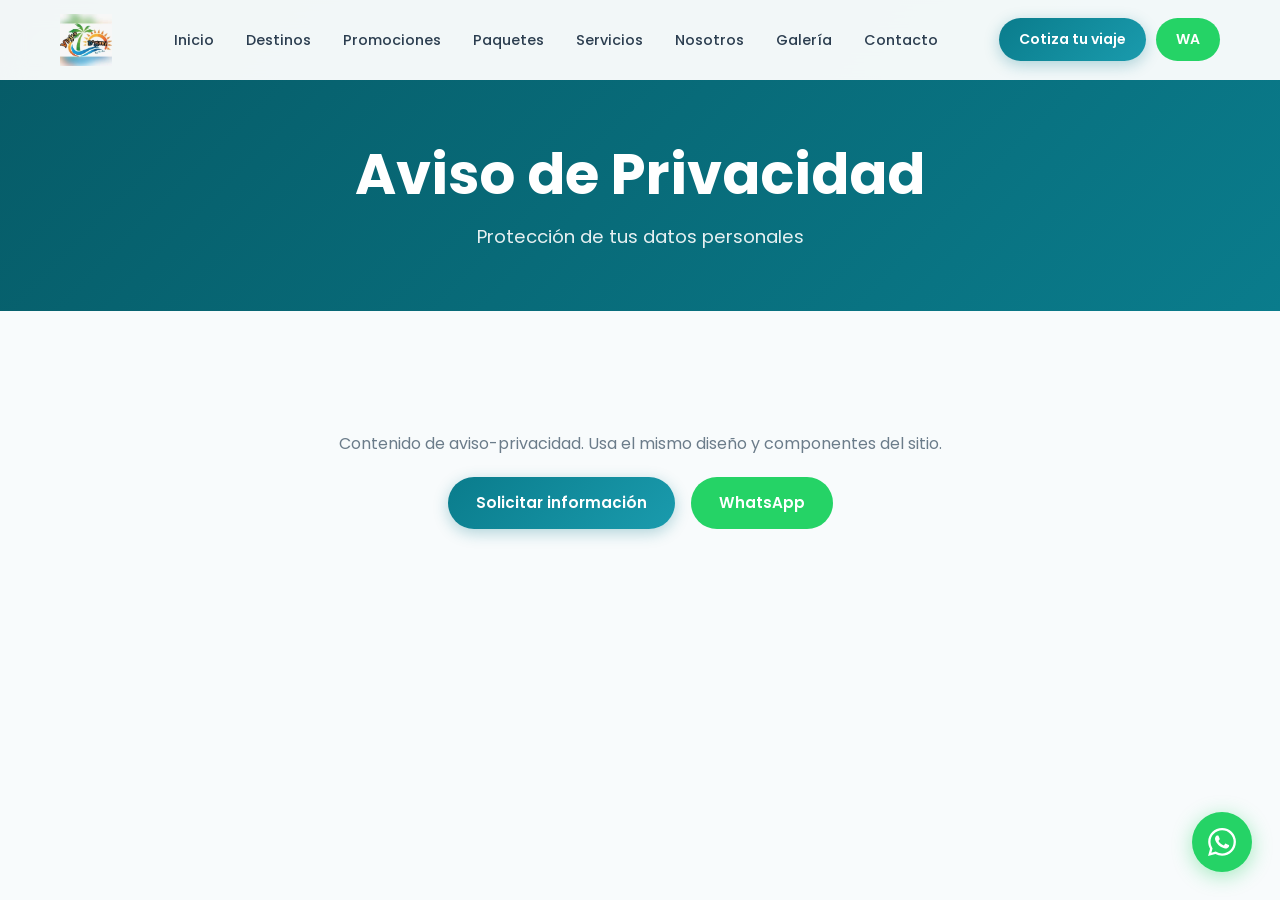
==== aviso-privacidad.html @ 99e4356b "Add files via upload" ====
<!DOCTYPE html>
<html lang="es">
<head>
  <meta charset="UTF-8">
  <meta name="viewport" content="width=device-width, initial-scale=1.0">
  <title>Aviso de Privacidad | Viajes D'Gavi by Morhú</title>
  <link rel="icon" type="image/jpeg" href="assets/img/logo.jpg">
  <meta name="description" content="Aviso de Privacidad - Viajes D'Gavi by Morhú. El placer de viajar sin preocupaciones.">
  <link href="https://fonts.googleapis.com/css2?family=Poppins:wght@300;400;500;600;700;800&family=Playfair+Display:wght@600;700&display=swap" rel="stylesheet">
  <link rel="stylesheet" href="assets/css/style.css">
</head>
<body>
  <header class="header" id="header">
    <div class="container header-container">
      <a href="index.html" class="logo" aria-label="Viajes D'Gavi by Morhú"><img src="assets/img/logo.jpg" alt="Viajes D'Gavi by Morhú" width="180" height="52"></a>
      <nav class="nav" id="nav">
        <ul class="nav-list">
          <li><a href="index.html" class="nav-link">Inicio</a></li>
          <li><a href="destinos.html" class="nav-link">Destinos</a></li>
          <li><a href="promociones.html" class="nav-link">Promociones</a></li>
          <li><a href="paquetes.html" class="nav-link">Paquetes</a></li>
          <li><a href="servicios.html" class="nav-link">Servicios</a></li>
          <li><a href="nosotros.html" class="nav-link">Nosotros</a></li>
          <li><a href="galeria.html" class="nav-link">Galería</a></li>
          <li><a href="contacto.html" class="nav-link">Contacto</a></li>
        </ul>
      </nav>
      <div class="header-actions">
        <a href="contacto.html" class="btn btn-primary btn-sm header-cta">Cotiza tu viaje</a>
        <a href="https://wa.me/528130515995?text=Hola%2C%20me%20interesa%20recibir%20informaci%C3%B3n%20sobre%20los%20viajes%20y%20promociones%20de%20Viajes%20D%27Gavi%20by%20Morh%C3%BA." class="btn btn-whatsapp btn-sm" target="_blank" rel="noopener">WA</a>
        <button class="menu-toggle" id="menuToggle" aria-label="Menú"><span></span><span></span><span></span></button>
      </div>
    </div>
  </header>

  <main>
    <section class="page-header">
      <div class="container">
        <h1>Aviso de Privacidad</h1>
        <p>Protección de tus datos personales</p>
      </div>
    </section>

    <section class="section">
      <div class="container">
        <div style="text-align:center;padding:40px 0">
          <p style="color:var(--gray);margin-bottom:20px">Contenido de aviso-privacidad. Usa el mismo diseño y componentes del sitio.</p>
          <a href="contacto.html" class="btn btn-primary">Solicitar información</a>
          <a href="https://wa.me/528130515995" class="btn btn-whatsapp" target="_blank" style="margin-left:12px">WhatsApp</a>
        </div>
      </div>
    </section>
  </main>
  <a href="https://wa.me/528130515995?text=Hola%2C%20me%20interesa%20recibir%20informaci%C3%B3n%20sobre%20los%20viajes%20y%20promociones%20de%20Viajes%20D%27Gavi%20by%20Morh%C3%BA." class="whatsapp-float" target="_blank" rel="noopener" aria-label="WhatsApp"><svg width="28" height="28" viewBox="0 0 24 24" fill="currentColor"><path d="M17.472 14.382c-.297-.149-1.758-.867-2.03-.967-.273-.099-.471-.148-.67.15-.197.297-.767.966-.94 1.164-.173.199-.347.223-.644.075-.297-.15-1.255-.463-2.39-1.475-.883-.788-1.48-1.761-1.653-2.059-.173-.297-.018-.458.13-.606.134-.133.298-.347.446-.52.149-.174.198-.298.298-.497.099-.198.05-.371-.025-.52-.075-.149-.669-1.612-.916-2.207-.242-.579-.487-.5-.669-.51-.173-.008-.371-.01-.57-.01-.198 0-.52.074-.792.372-.272.297-1.04 1.016-1.04 2.479 0 1.462 1.065 2.875 1.213 3.074.149.198 2.096 3.2 5.077 4.487.709.306 1.262.489 1.694.625.712.227 1.36.195 1.871.118.571-.085 1.758-.719 2.006-1.413.248-.694.248-1.289.173-1.413-.074-.124-.272-.198-.57-.347m-5.421 7.403h-.004a9.87 9.87 0 01-5.031-1.378l-.361-.214-3.741.982.998-3.648-.235-.374a9.86 9.86 0 01-1.51-5.26c.001-5.45 4.436-9.884 9.888-9.884 2.64 0 5.122 1.03 6.988 2.898a9.825 9.825 0 012.893 6.994c-.003 5.45-4.435 9.884-9.85 9.884m8.413-18.297A11.815 11.815 0 0012.05 0C5.495 0 .16 5.335.157 11.892c0 2.096.547 4.142 1.588 5.945L.057 24l6.305-1.654a11.882 11.882 0 005.683 1.448h.005c6.554 0 11.89-5.335 11.893-11.893a11.821 11.821 0 00-3.48-8.413z"/></svg></a>
  <script src="assets/js/config.js"></script>
  <script src="assets/js/api.js"></script>
  <script src="assets/js/main.js"></script>
</body></html>
---- assets/css/style.css ----
/* ==========================================================================
   Viajes D'Gavi by Morhú - Main Stylesheet
   Modern, elegant travel agency design
   ========================================================================== */

/* CSS Variables - Inspired by travel, ocean, sunset */
:root {
    --primary: #0A7C8C;          /* Deep teal/ocean */
    --primary-dark: #065A66;
    --primary-light: #1A9BAD;
    --secondary: #F4A261;        /* Warm sunset orange */
    --secondary-dark: #E76F51;
    --accent: #2A9D8F;           /* Tropical green */
    --dark: #1A2332;
    --dark-soft: #2C3E50;
    --gray: #6B7C8A;
    --gray-light: #E8EEF2;
    --light: #F8FBFC;
    --white: #FFFFFF;
    --success: #2ECC71;
    --warning: #F39C12;
    --danger: #E74C3C;
    
    --font-primary: 'Poppins', -apple-system, BlinkMacSystemFont, sans-serif;
    --font-display: 'Playfair Display', Georgia, serif;
    
    --shadow-sm: 0 2px 8px rgba(0,0,0,0.06);
    --shadow: 0 4px 20px rgba(0,0,0,0.08);
    --shadow-lg: 0 10px 40px rgba(0,0,0,0.12);
    --shadow-xl: 0 20px 60px rgba(0,0,0,0.15);
    
    --radius: 12px;
    --radius-sm: 8px;
    --radius-lg: 20px;
    --radius-full: 9999px;
    
    --transition: all 0.3s cubic-bezier(0.4, 0, 0.2, 1);
    --header-height: 80px;
}

/* Reset & Base */
*, *::before, *::after {
    box-sizing: border-box;
    margin: 0;
    padding: 0;
}

html {
    scroll-behavior: smooth;
    font-size: 16px;
}

body {
    font-family: var(--font-primary);
    color: var(--dark);
    background: var(--light);
    line-height: 1.6;
    overflow-x: hidden;
    -webkit-font-smoothing: antialiased;
}

img {
    max-width: 100%;
    height: auto;
    display: block;
}

a {
    text-decoration: none;
    color: inherit;
    transition: var(--transition);
}

ul, ol {
    list-style: none;
}

button, input, select, textarea {
    font-family: inherit;
    font-size: inherit;
}

/* Container */
.container {
    width: 100%;
    max-width: 1200px;
    margin: 0 auto;
    padding: 0 20px;
}

.container-wide {
    max-width: 1400px;
}

/* Typography */
h1, h2, h3, h4, h5, h6 {
    font-weight: 700;
    line-height: 1.25;
    color: var(--dark);
}

h1 { font-size: clamp(2rem, 5vw, 3.5rem); }
h2 { font-size: clamp(1.75rem, 4vw, 2.75rem); }
h3 { font-size: clamp(1.25rem, 3vw, 1.75rem); }

.section-title {
    text-align: center;
    margin-bottom: 1rem;
}

.section-title span {
    color: var(--primary);
}

.section-subtitle {
    text-align: center;
    color: var(--gray);
    max-width: 600px;
    margin: 0 auto 3rem;
    font-size: 1.1rem;
}

/* Buttons */
.btn {
    display: inline-flex;
    align-items: center;
    justify-content: center;
    gap: 8px;
    padding: 14px 28px;
    font-weight: 600;
    font-size: 0.95rem;
    border-radius: var(--radius-full);
    border: none;
    cursor: pointer;
    transition: var(--transition);
    white-space: nowrap;
}

.btn-primary {
    background: linear-gradient(135deg, var(--primary), var(--primary-light));
    color: var(--white);
    box-shadow: 0 4px 15px rgba(10, 124, 140, 0.3);
}

.btn-primary:hover {
    transform: translateY(-2px);
    box-shadow: 0 8px 25px rgba(10, 124, 140, 0.4);
}

.btn-secondary {
    background: linear-gradient(135deg, var(--secondary), var(--secondary-dark));
    color: var(--white);
    box-shadow: 0 4px 15px rgba(244, 162, 97, 0.3);
}

.btn-secondary:hover {
    transform: translateY(-2px);
    box-shadow: 0 8px 25px rgba(244, 162, 97, 0.4);
}

.btn-outline {
    background: transparent;
    border: 2px solid var(--white);
    color: var(--white);
}

.btn-outline:hover {
    background: var(--white);
    color: var(--primary);
}

.btn-whatsapp {
    background: #25D366;
    color: var(--white);
}

.btn-whatsapp:hover {
    background: #1da851;
    transform: translateY(-2px);
}

.btn-sm {
    padding: 10px 20px;
    font-size: 0.875rem;
}

.btn-lg {
    padding: 16px 36px;
    font-size: 1.05rem;
}

/* Header */
.header {
    position: fixed;
    top: 0;
    left: 0;
    right: 0;
    height: var(--header-height);
    background: rgba(255, 255, 255, 0.95);
    backdrop-filter: blur(12px);
    -webkit-backdrop-filter: blur(12px);
    z-index: 1000;
    transition: var(--transition);
    border-bottom: 1px solid transparent;
}

.header.scrolled {
    box-shadow: var(--shadow);
    border-bottom-color: var(--gray-light);
}

.header-container {
    display: flex;
    align-items: center;
    justify-content: space-between;
    height: 100%;
}

.logo {
    display: flex;
    flex-direction: column;
    line-height: 1.1;
}

.logo-text {
    font-family: var(--font-display);
    font-size: 1.5rem;
    font-weight: 700;
    color: var(--dark);
}

.logo-accent {
    color: var(--primary);
}

.logo-sub {
    font-size: 0.7rem;
    font-weight: 500;
    color: var(--gray);
    letter-spacing: 1px;
    text-transform: uppercase;
}

.nav-list {
    display: flex;
    gap: 4px;
}

.nav-link {
    padding: 8px 14px;
    font-size: 0.9rem;
    font-weight: 500;
    color: var(--dark-soft);
    border-radius: var(--radius-sm);
    position: relative;
}

.nav-link:hover,
.nav-link.active {
    color: var(--primary);
}

.nav-link.active::after {
    content: '';
    position: absolute;
    bottom: 2px;
    left: 14px;
    right: 14px;
    height: 2px;
    background: var(--primary);
    border-radius: 2px;
}

.header-actions {
    display: flex;
    align-items: center;
    gap: 10px;
}

.menu-toggle {
    display: none;
    flex-direction: column;
    gap: 5px;
    background: none;
    border: none;
    cursor: pointer;
    padding: 8px;
}

.menu-toggle span {
    display: block;
    width: 24px;
    height: 2.5px;
    background: var(--dark);
    border-radius: 2px;
    transition: var(--transition);
}

/* Hero Slider */
.hero {
    position: relative;
    height: 100vh;
    min-height: 600px;
    margin-top: 0;
    overflow: hidden;
}

.hero-slider {
    position: relative;
    width: 100%;
    height: 100%;
}

.hero-slide {
    position: absolute;
    inset: 0;
    opacity: 0;
    transition: opacity 1s ease, transform 8s ease;
    transform: scale(1.05);
}

.hero-slide.active {
    opacity: 1;
    transform: scale(1);
    z-index: 1;
}

.hero-slide img {
    width: 100%;
    height: 100%;
    object-fit: cover;
}

.hero-overlay {
    position: absolute;
    inset: 0;
    background: linear-gradient(135deg, rgba(10, 50, 70, 0.7) 0%, rgba(10, 80, 100, 0.4) 50%, rgba(0,0,0,0.3) 100%);
    z-index: 2;
}

.hero-content {
    position: absolute;
    inset: 0;
    z-index: 3;
    display: flex;
    align-items: center;
    justify-content: center;
    text-align: center;
    color: var(--white);
    padding: 0 20px;
}

.hero-content .container {
    max-width: 800px;
}

.hero-badge {
    display: inline-block;
    background: rgba(255,255,255,0.15);
    backdrop-filter: blur(8px);
    padding: 8px 20px;
    border-radius: var(--radius-full);
    font-size: 0.85rem;
    font-weight: 600;
    letter-spacing: 1px;
    text-transform: uppercase;
    margin-bottom: 1.5rem;
    border: 1px solid rgba(255,255,255,0.2);
}

.hero-title {
    font-family: var(--font-display);
    font-size: clamp(2.5rem, 6vw, 4.5rem);
    font-weight: 700;
    margin-bottom: 1rem;
    text-shadow: 0 2px 20px rgba(0,0,0,0.3);
    color: var(--white);
}

.hero-text {
    font-size: clamp(1.1rem, 2.5vw, 1.4rem);
    margin-bottom: 2rem;
    opacity: 0.95;
    font-weight: 300;
}

.hero-buttons {
    display: flex;
    gap: 16px;
    justify-content: center;
    flex-wrap: wrap;
}

.hero-nav {
    position: absolute;
    bottom: 40px;
    left: 50%;
    transform: translateX(-50%);
    z-index: 4;
    display: flex;
    gap: 10px;
}

.hero-dot {
    width: 12px;
    height: 12px;
    border-radius: 50%;
    background: rgba(255,255,255,0.4);
    border: none;
    cursor: pointer;
    transition: var(--transition);
}

.hero-dot.active {
    background: var(--white);
    transform: scale(1.2);
}

.hero-arrows {
    position: absolute;
    top: 50%;
    transform: translateY(-50%);
    z-index: 4;
    width: 100%;
    display: flex;
    justify-content: space-between;
    padding: 0 20px;
    pointer-events: none;
}

.hero-arrow {
    width: 50px;
    height: 50px;
    border-radius: 50%;
    background: rgba(255,255,255,0.15);
    backdrop-filter: blur(8px);
    border: 1px solid rgba(255,255,255,0.2);
    color: var(--white);
    display: flex;
    align-items: center;
    justify-content: center;
    cursor: pointer;
    pointer-events: all;
    transition: var(--transition);
}

.hero-arrow:hover {
    background: rgba(255,255,255,0.3);
}

/* Sections */
.section {
    padding: 80px 0;
}

.section-alt {
    background: var(--white);
}

/* Destination Cards */
.destinations-grid {
    display: grid;
    grid-template-columns: repeat(auto-fill, minmax(280px, 1fr));
    gap: 24px;
}

.dest-card {
    position: relative;
    border-radius: var(--radius-lg);
    overflow: hidden;
    aspect-ratio: 3/4;
    cursor: pointer;
    group: true;
}

.dest-card img {
    width: 100%;
    height: 100%;
    object-fit: cover;
    transition: transform 0.6s ease;
}

.dest-card:hover img {
    transform: scale(1.08);
}

.dest-card-overlay {
    position: absolute;
    inset: 0;
    background: linear-gradient(to top, rgba(0,0,0,0.8) 0%, rgba(0,0,0,0.2) 50%, transparent 100%);
    display: flex;
    flex-direction: column;
    justify-content: flex-end;
    padding: 24px;
    color: var(--white);
}

.dest-card-category {
    font-size: 0.75rem;
    font-weight: 600;
    text-transform: uppercase;
    letter-spacing: 1px;
    opacity: 0.8;
    margin-bottom: 4px;
}

.dest-card-title {
    font-size: 1.4rem;
    font-weight: 700;
    margin-bottom: 6px;
    color: var(--white);
}

.dest-card-desc {
    font-size: 0.9rem;
    opacity: 0.85;
    margin-bottom: 12px;
}

.dest-card-price {
    font-size: 1.1rem;
    font-weight: 700;
    color: var(--secondary);
}

.dest-card-price span {
    font-size: 0.8rem;
    font-weight: 400;
    opacity: 0.8;
    color: var(--white);
}

/* Promotion Cards */
.promo-grid {
    display: grid;
    grid-template-columns: repeat(auto-fill, minmax(300px, 1fr));
    gap: 28px;
}

.promo-card {
    background: var(--white);
    border-radius: var(--radius-lg);
    overflow: hidden;
    box-shadow: var(--shadow);
    transition: var(--transition);
}

.promo-card:hover {
    transform: translateY(-8px);
    box-shadow: var(--shadow-xl);
}

.promo-card-img {
    position: relative;
    aspect-ratio: 16/10;
    overflow: hidden;
}

.promo-card-img img {
    width: 100%;
    height: 100%;
    object-fit: cover;
    transition: transform 0.5s ease;
}

.promo-card:hover .promo-card-img img {
    transform: scale(1.05);
}

.promo-badge {
    position: absolute;
    top: 16px;
    left: 16px;
    background: var(--secondary-dark);
    color: var(--white);
    padding: 6px 14px;
    border-radius: var(--radius-full);
    font-size: 0.8rem;
    font-weight: 700;
}

.promo-card-body {
    padding: 24px;
}

.promo-card-title {
    font-size: 1.25rem;
    margin-bottom: 6px;
}

.promo-card-meta {
    display: flex;
    gap: 16px;
    color: var(--gray);
    font-size: 0.875rem;
    margin-bottom: 12px;
}

.promo-card-desc {
    color: var(--gray);
    font-size: 0.9rem;
    margin-bottom: 16px;
    display: -webkit-box;
    -webkit-line-clamp: 2;
    -webkit-box-orient: vertical;
    overflow: hidden;
}

.promo-card-footer {
    display: flex;
    align-items: center;
    justify-content: space-between;
    gap: 12px;
}

.promo-price {
    display: flex;
    flex-direction: column;
}

.promo-price-old {
    font-size: 0.85rem;
    color: var(--gray);
    text-decoration: line-through;
}

.promo-price-current {
    font-size: 1.4rem;
    font-weight: 700;
    color: var(--primary);
}

/* Services */
.services-grid {
    display: grid;
    grid-template-columns: repeat(auto-fill, minmax(250px, 1fr));
    gap: 24px;
}

.service-card {
    background: var(--white);
    padding: 32px 24px;
    border-radius: var(--radius-lg);
    text-align: center;
    box-shadow: var(--shadow-sm);
    transition: var(--transition);
    border: 1px solid var(--gray-light);
}

.service-card:hover {
    transform: translateY(-6px);
    box-shadow: var(--shadow-lg);
    border-color: var(--primary-light);
}

.service-icon {
    width: 64px;
    height: 64px;
    margin: 0 auto 20px;
    background: linear-gradient(135deg, rgba(10,124,140,0.1), rgba(42,157,143,0.1));
    border-radius: 50%;
    display: flex;
    align-items: center;
    justify-content: center;
    font-size: 1.8rem;
}

.service-card h3 {
    font-size: 1.1rem;
    margin-bottom: 8px;
}

.service-card p {
    color: var(--gray);
    font-size: 0.9rem;
}

/* Why Us */
.why-grid {
    display: grid;
    grid-template-columns: repeat(auto-fill, minmax(220px, 1fr));
    gap: 28px;
}

.why-card {
    text-align: center;
    padding: 20px;
}

.why-icon {
    width: 72px;
    height: 72px;
    margin: 0 auto 20px;
    background: linear-gradient(135deg, var(--primary), var(--accent));
    border-radius: 50%;
    display: flex;
    align-items: center;
    justify-content: center;
    color: var(--white);
    font-size: 1.8rem;
    box-shadow: 0 8px 25px rgba(10,124,140,0.25);
}

.why-card h3 {
    font-size: 1.15rem;
    margin-bottom: 8px;
}

.why-card p {
    color: var(--gray);
    font-size: 0.95rem;
}

/* Testimonials */
.testimonial-grid {
    display: grid;
    grid-template-columns: repeat(auto-fill, minmax(300px, 1fr));
    gap: 24px;
}

.testimonial-card {
    background: var(--white);
    padding: 32px;
    border-radius: var(--radius-lg);
    box-shadow: var(--shadow);
    position: relative;
}

.testimonial-card::before {
    content: '"';
    position: absolute;
    top: 16px;
    right: 24px;
    font-size: 4rem;
    font-family: var(--font-display);
    color: var(--primary);
    opacity: 0.15;
    line-height: 1;
}

.testimonial-stars {
    color: var(--secondary);
    font-size: 1.1rem;
    margin-bottom: 12px;
    letter-spacing: 2px;
}

.testimonial-text {
    color: var(--dark-soft);
    font-size: 0.95rem;
    margin-bottom: 20px;
    font-style: italic;
}

.testimonial-author {
    display: flex;
    align-items: center;
    gap: 12px;
}

.testimonial-avatar {
    width: 48px;
    height: 48px;
    border-radius: 50%;
    background: linear-gradient(135deg, var(--primary), var(--accent));
    display: flex;
    align-items: center;
    justify-content: center;
    color: var(--white);
    font-weight: 700;
    font-size: 1.1rem;
}

.testimonial-name {
    font-weight: 600;
    font-size: 0.95rem;
}

/* Gallery */
.gallery-grid {
    display: grid;
    grid-template-columns: repeat(auto-fill, minmax(250px, 1fr));
    gap: 12px;
}

.gallery-item {
    position: relative;
    aspect-ratio: 1;
    border-radius: var(--radius);
    overflow: hidden;
    cursor: pointer;
}

.gallery-item img {
    width: 100%;
    height: 100%;
    object-fit: cover;
    transition: transform 0.5s ease;
}

.gallery-item:hover img {
    transform: scale(1.1);
}

.gallery-item::after {
    content: '';
    position: absolute;
    inset: 0;
    background: rgba(10,124,140,0.3);
    opacity: 0;
    transition: var(--transition);
}

.gallery-item:hover::after {
    opacity: 1;
}

/* Contact Form */
.contact-section {
    display: grid;
    grid-template-columns: 1fr 1.2fr;
    gap: 48px;
    align-items: start;
}

.contact-info h2 {
    margin-bottom: 1rem;
}

.contact-info p {
    color: var(--gray);
    margin-bottom: 2rem;
}

.contact-details {
    display: flex;
    flex-direction: column;
    gap: 20px;
}

.contact-item {
    display: flex;
    align-items: flex-start;
    gap: 16px;
}

.contact-item-icon {
    width: 48px;
    height: 48px;
    background: linear-gradient(135deg, rgba(10,124,140,0.1), rgba(42,157,143,0.1));
    border-radius: 50%;
    display: flex;
    align-items: center;
    justify-content: center;
    color: var(--primary);
    flex-shrink: 0;
}

.contact-form {
    background: var(--white);
    padding: 40px;
    border-radius: var(--radius-lg);
    box-shadow: var(--shadow-lg);
}

.form-group {
    margin-bottom: 20px;
}

.form-row {
    display: grid;
    grid-template-columns: 1fr 1fr;
    gap: 16px;
}

.form-group label {
    display: block;
    font-weight: 500;
    font-size: 0.9rem;
    margin-bottom: 6px;
    color: var(--dark-soft);
}

.form-group input,
.form-group select,
.form-group textarea {
    width: 100%;
    padding: 12px 16px;
    border: 1.5px solid var(--gray-light);
    border-radius: var(--radius-sm);
    background: var(--light);
    transition: var(--transition);
    color: var(--dark);
}

.form-group input:focus,
.form-group select:focus,
.form-group textarea:focus {
    outline: none;
    border-color: var(--primary);
    background: var(--white);
    box-shadow: 0 0 0 3px rgba(10,124,140,0.1);
}

.form-group textarea {
    min-height: 120px;
    resize: vertical;
}

.form-check {
    display: flex;
    align-items: flex-start;
    gap: 10px;
    margin-bottom: 24px;
}

.form-check input {
    width: 18px;
    height: 18px;
    margin-top: 2px;
    accent-color: var(--primary);
}

.form-check label {
    font-size: 0.875rem;
    color: var(--gray);
}

.form-check a {
    color: var(--primary);
    text-decoration: underline;
}

.form-message {
    padding: 16px;
    border-radius: var(--radius-sm);
    margin-bottom: 20px;
    font-weight: 500;
    display: none;
}

.form-message.success {
    background: rgba(46,204,113,0.1);
    color: #27ae60;
    border: 1px solid rgba(46,204,113,0.3);
    display: block;
}

.form-message.error {
    background: rgba(231,76,60,0.1);
    color: #c0392b;
    border: 1px solid rgba(231,76,60,0.3);
    display: block;
}

/* Footer */
.footer {
    background: var(--dark);
    color: rgba(255,255,255,0.8);
    padding: 60px 0 0;
}

.footer-grid {
    display: grid;
    grid-template-columns: 1.5fr 1fr 1fr 1.2fr;
    gap: 40px;
    padding-bottom: 40px;
    border-bottom: 1px solid rgba(255,255,255,0.1);
}

.footer-logo .logo-text {
    color: var(--white);
}

.footer-slogan {
    margin: 12px 0 20px;
    font-size: 0.95rem;
    opacity: 0.7;
}

.footer-social {
    display: flex;
    gap: 12px;
}

.footer-social a {
    width: 40px;
    height: 40px;
    border-radius: 50%;
    background: rgba(255,255,255,0.1);
    display: flex;
    align-items: center;
    justify-content: center;
    color: var(--white);
    transition: var(--transition);
}

.footer-social a:hover {
    background: var(--primary);
    transform: translateY(-3px);
}

.footer-links h4,
.footer-contact h4 {
    color: var(--white);
    font-size: 1rem;
    margin-bottom: 20px;
}

.footer-links ul,
.footer-contact ul {
    display: flex;
    flex-direction: column;
    gap: 10px;
}

.footer-links a:hover {
    color: var(--primary-light);
}

.footer-contact li {
    display: flex;
    align-items: flex-start;
    gap: 10px;
    font-size: 0.9rem;
}

.footer-contact svg {
    flex-shrink: 0;
    margin-top: 2px;
    opacity: 0.7;
}

.footer-bottom {
    padding: 24px 0;
    text-align: center;
    font-size: 0.875rem;
    opacity: 0.6;
}

/* WhatsApp Float */
.whatsapp-float {
    position: fixed;
    bottom: 28px;
    right: 28px;
    width: 60px;
    height: 60px;
    background: #25D366;
    border-radius: 50%;
    display: flex;
    align-items: center;
    justify-content: center;
    color: var(--white);
    box-shadow: 0 4px 20px rgba(37, 211, 102, 0.4);
    z-index: 999;
    transition: var(--transition);
}

.whatsapp-float:hover {
    transform: scale(1.1);
    box-shadow: 0 6px 30px rgba(37, 211, 102, 0.5);
}

/* CTA Banner */
.cta-banner {
    background: linear-gradient(135deg, var(--primary-dark), var(--primary), var(--accent));
    padding: 60px 0;
    text-align: center;
    color: var(--white);
}

.cta-banner h2 {
    color: var(--white);
    margin-bottom: 12px;
}

.cta-banner p {
    opacity: 0.9;
    margin-bottom: 28px;
    font-size: 1.15rem;
}

.cta-banner .btn-outline {
    border-color: var(--white);
}

/* Animations */
@keyframes fadeInUp {
    from {
        opacity: 0;
        transform: translateY(30px);
    }
    to {
        opacity: 1;
        transform: translateY(0);
    }
}

.animate-on-scroll {
    opacity: 0;
    transform: translateY(30px);
    transition: opacity 0.6s ease, transform 0.6s ease;
}

.animate-on-scroll.visible {
    opacity: 1;
    transform: translateY(0);
}

/* Page Header */
.page-header {
    background: linear-gradient(135deg, var(--primary-dark), var(--primary));
    padding: 140px 0 60px;
    text-align: center;
    color: var(--white);
}

.page-header h1 {
    color: var(--white);
    margin-bottom: 12px;
}

.page-header p {
    opacity: 0.9;
    font-size: 1.15rem;
    max-width: 600px;
    margin: 0 auto;
}

/* Modal */
.modal-overlay {
    position: fixed;
    inset: 0;
    background: rgba(0,0,0,0.6);
    backdrop-filter: blur(4px);
    z-index: 2000;
    display: none;
    align-items: center;
    justify-content: center;
    padding: 20px;
}

.modal-overlay.active {
    display: flex;
}

.modal {
    background: var(--white);
    border-radius: var(--radius-lg);
    max-width: 500px;
    width: 100%;
    max-height: 90vh;
    overflow-y: auto;
    padding: 32px;
    position: relative;
    animation: fadeInUp 0.3s ease;
}

.modal-close {
    position: absolute;
    top: 16px;
    right: 16px;
    width: 36px;
    height: 36px;
    border: none;
    background: var(--gray-light);
    border-radius: 50%;
    cursor: pointer;
    font-size: 1.2rem;
    display: flex;
    align-items: center;
    justify-content: center;
}

/* Responsive */
@media (max-width: 1024px) {
    .nav {
        display: none;
        position: fixed;
        top: var(--header-height);
        left: 0;
        right: 0;
        bottom: 0;
        background: var(--white);
        padding: 24px;
        z-index: 999;
    }
    
    .nav.active {
        display: block;
    }
    
    .nav-list {
        flex-direction: column;
        gap: 4px;
    }
    
    .nav-link {
        display: block;
        padding: 14px 16px;
        font-size: 1.05rem;
        border-radius: var(--radius);
    }
    
    .nav-link.active::after {
        display: none;
    }
    
    .nav-link.active {
        background: rgba(10,124,140,0.08);
    }
    
    .menu-toggle {
        display: flex;
    }
    
    .menu-toggle.active span:nth-child(1) {
        transform: rotate(45deg) translate(5px, 5px);
    }
    
    .menu-toggle.active span:nth-child(2) {
        opacity: 0;
    }
    
    .menu-toggle.active span:nth-child(3) {
        transform: rotate(-45deg) translate(5px, -5px);
    }
    
    .header-cta {
        display: none;
    }
    
    .footer-grid {
        grid-template-columns: 1fr 1fr;
    }
    
    .contact-section {
        grid-template-columns: 1fr;
    }
}

@media (max-width: 768px) {
    :root {
        --header-height: 70px;
    }
    
    .section {
        padding: 60px 0;
    }
    
    .hero {
        min-height: 500px;
    }
    
    .hero-arrows {
        display: none;
    }
    
    .form-row {
        grid-template-columns: 1fr;
    }
    
    .footer-grid {
        grid-template-columns: 1fr;
        gap: 32px;
    }
    
    .contact-form {
        padding: 28px 20px;
    }
    
    .whatsapp-float {
        width: 54px;
        height: 54px;
        bottom: 20px;
        right: 20px;
    }
}

@media (max-width: 480px) {
    .hero-buttons {
        flex-direction: column;
        align-items: center;
    }
    
    .hero-buttons .btn {
        width: 100%;
        max-width: 280px;
    }
    
    .destinations-grid,
    .promo-grid {
        grid-template-columns: 1fr;
    }
}

/* Logo image */
.logo {
  display: flex;
  align-items: center;
  gap: 0;
  text-decoration: none;
}
.logo img {
  height: 52px;
  width: auto;
  max-width: 180px;
  object-fit: contain;
  display: block;
}
.footer-logo img {
  height: 56px;
  max-width: 200px;
}
@media (max-width: 768px) {
  .logo img {
    height: 42px;
    max-width: 140px;
  }
}
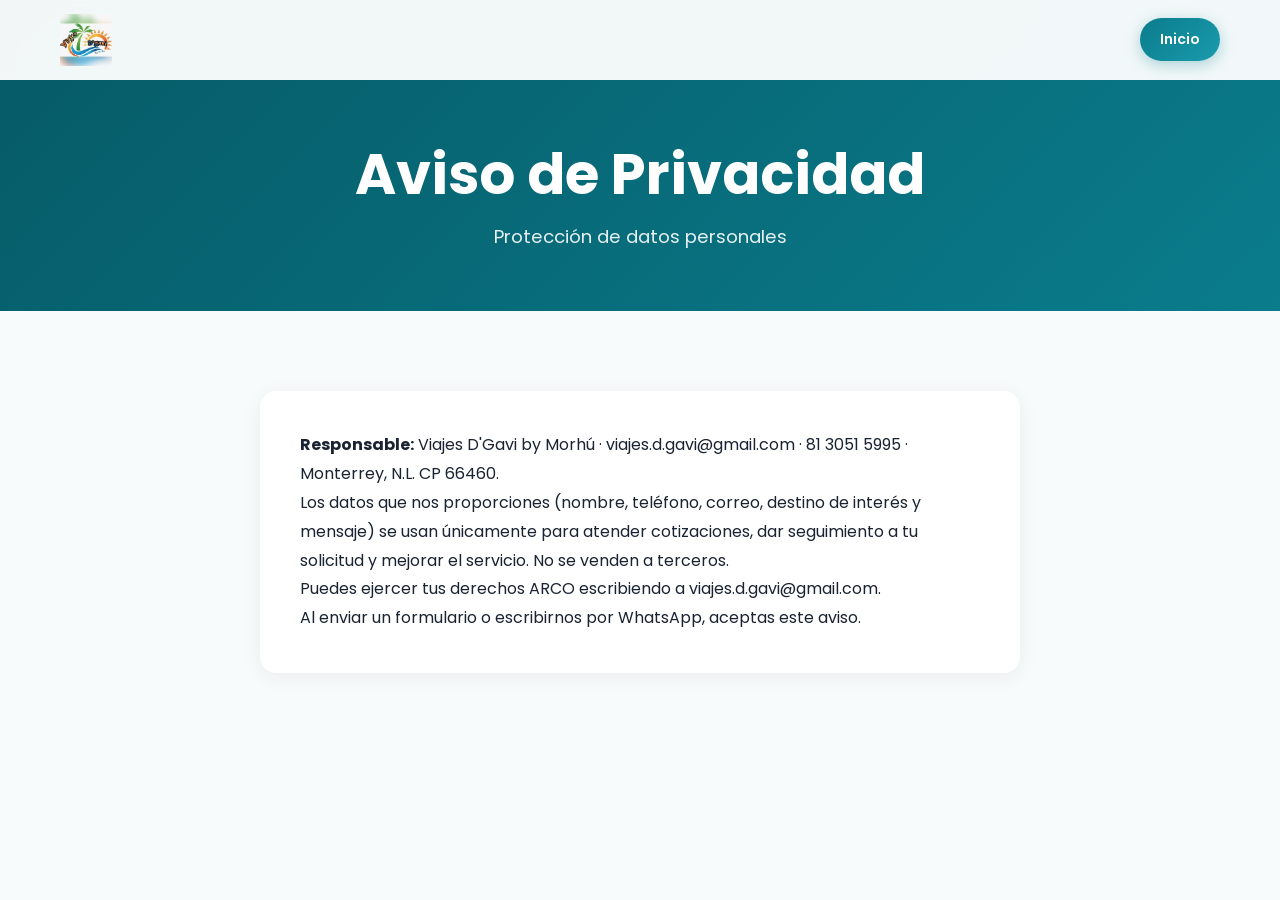
==== commit 2c55c30b: "Add files via upload" ====
--- a/aviso-privacidad.html
+++ b/aviso-privacidad.html
@@ -5,54 +5,31 @@
   <meta name="viewport" content="width=device-width, initial-scale=1.0">
   <title>Aviso de Privacidad | Viajes D'Gavi by Morhú</title>
   <link rel="icon" type="image/jpeg" href="assets/img/logo.jpg">
-  <meta name="description" content="Aviso de Privacidad - Viajes D'Gavi by Morhú. El placer de viajar sin preocupaciones.">
-  <link href="https://fonts.googleapis.com/css2?family=Poppins:wght@300;400;500;600;700;800&family=Playfair+Display:wght@600;700&display=swap" rel="stylesheet">
+  <link href="https://fonts.googleapis.com/css2?family=Poppins:wght@300;400;500;600;700&display=swap" rel="stylesheet">
   <link rel="stylesheet" href="assets/css/style.css">
 </head>
 <body>
   <header class="header" id="header">
     <div class="container header-container">
-      <a href="index.html" class="logo" aria-label="Viajes D'Gavi by Morhú"><img src="assets/img/logo.jpg" alt="Viajes D'Gavi by Morhú" width="180" height="52"></a>
-      <nav class="nav" id="nav">
-        <ul class="nav-list">
-          <li><a href="index.html" class="nav-link">Inicio</a></li>
-          <li><a href="destinos.html" class="nav-link">Destinos</a></li>
-          <li><a href="promociones.html" class="nav-link">Promociones</a></li>
-          <li><a href="paquetes.html" class="nav-link">Paquetes</a></li>
-          <li><a href="servicios.html" class="nav-link">Servicios</a></li>
-          <li><a href="nosotros.html" class="nav-link">Nosotros</a></li>
-          <li><a href="galeria.html" class="nav-link">Galería</a></li>
-          <li><a href="contacto.html" class="nav-link">Contacto</a></li>
-        </ul>
-      </nav>
+      <a href="index.html" class="logo"><img src="assets/img/logo.jpg" alt="Viajes D'Gavi by Morhú" width="180" height="52"></a>
       <div class="header-actions">
-        <a href="contacto.html" class="btn btn-primary btn-sm header-cta">Cotiza tu viaje</a>
-        <a href="https://wa.me/528130515995?text=Hola%2C%20me%20interesa%20recibir%20informaci%C3%B3n%20sobre%20los%20viajes%20y%20promociones%20de%20Viajes%20D%27Gavi%20by%20Morh%C3%BA." class="btn btn-whatsapp btn-sm" target="_blank" rel="noopener">WA</a>
-        <button class="menu-toggle" id="menuToggle" aria-label="Menú"><span></span><span></span><span></span></button>
+        <a href="index.html" class="btn btn-primary btn-sm">Inicio</a>
       </div>
     </div>
   </header>
-
   <main>
-    <section class="page-header">
-      <div class="container">
-        <h1>Aviso de Privacidad</h1>
-        <p>Protección de tus datos personales</p>
-      </div>
-    </section>
-
+    <section class="page-header"><div class="container"><h1>Aviso de Privacidad</h1><p>Protección de datos personales</p></div></section>
     <section class="section">
-      <div class="container">
-        <div style="text-align:center;padding:40px 0">
-          <p style="color:var(--gray);margin-bottom:20px">Contenido de aviso-privacidad. Usa el mismo diseño y componentes del sitio.</p>
-          <a href="contacto.html" class="btn btn-primary">Solicitar información</a>
-          <a href="https://wa.me/528130515995" class="btn btn-whatsapp" target="_blank" style="margin-left:12px">WhatsApp</a>
+      <div class="container" style="max-width:800px">
+        <div style="background:#fff;padding:40px;border-radius:16px;box-shadow:0 4px 20px rgba(0,0,0,.06);line-height:1.8">
+          <p><strong>Responsable:</strong> Viajes D'Gavi by Morhú · viajes.d.gavi@gmail.com · 81 3051 5995 · Monterrey, N.L. CP 66460.</p>
+          <p>Los datos que nos proporciones (nombre, teléfono, correo, destino de interés y mensaje) se usan únicamente para atender cotizaciones, dar seguimiento a tu solicitud y mejorar el servicio. No se venden a terceros.</p>
+          <p>Puedes ejercer tus derechos ARCO escribiendo a <a href="mailto:viajes.d.gavi@gmail.com">viajes.d.gavi@gmail.com</a>.</p>
+          <p>Al enviar un formulario o escribirnos por WhatsApp, aceptas este aviso.</p>
         </div>
       </div>
     </section>
   </main>
-  <a href="https://wa.me/528130515995?text=Hola%2C%20me%20interesa%20recibir%20informaci%C3%B3n%20sobre%20los%20viajes%20y%20promociones%20de%20Viajes%20D%27Gavi%20by%20Morh%C3%BA." class="whatsapp-float" target="_blank" rel="noopener" aria-label="WhatsApp"><svg width="28" height="28" viewBox="0 0 24 24" fill="currentColor"><path d="M17.472 14.382c-.297-.149-1.758-.867-2.03-.967-.273-.099-.471-.148-.67.15-.197.297-.767.966-.94 1.164-.173.199-.347.223-.644.075-.297-.15-1.255-.463-2.39-1.475-.883-.788-1.48-1.761-1.653-2.059-.173-.297-.018-.458.13-.606.134-.133.298-.347.446-.52.149-.174.198-.298.298-.497.099-.198.05-.371-.025-.52-.075-.149-.669-1.612-.916-2.207-.242-.579-.487-.5-.669-.51-.173-.008-.371-.01-.57-.01-.198 0-.52.074-.792.372-.272.297-1.04 1.016-1.04 2.479 0 1.462 1.065 2.875 1.213 3.074.149.198 2.096 3.2 5.077 4.487.709.306 1.262.489 1.694.625.712.227 1.36.195 1.871.118.571-.085 1.758-.719 2.006-1.413.248-.694.248-1.289.173-1.413-.074-.124-.272-.198-.57-.347m-5.421 7.403h-.004a9.87 9.87 0 01-5.031-1.378l-.361-.214-3.741.982.998-3.648-.235-.374a9.86 9.86 0 01-1.51-5.26c.001-5.45 4.436-9.884 9.888-9.884 2.64 0 5.122 1.03 6.988 2.898a9.825 9.825 0 012.893 6.994c-.003 5.45-4.435 9.884-9.85 9.884m8.413-18.297A11.815 11.815 0 0012.05 0C5.495 0 .16 5.335.157 11.892c0 2.096.547 4.142 1.588 5.945L.057 24l6.305-1.654a11.882 11.882 0 005.683 1.448h.005c6.554 0 11.89-5.335 11.893-11.893a11.821 11.821 0 00-3.48-8.413z"/></svg></a>
-  <script src="assets/js/config.js"></script>
-  <script src="assets/js/api.js"></script>
   <script src="assets/js/main.js"></script>
-</body></html>
+</body>
+</html>
--- a/assets/css/style.css
+++ b/assets/css/style.css
@@ -1318,3 +1318,135 @@
     max-width: 140px;
   }
 }
+
+/* FAQ */
+.faq-list { max-width: 800px; margin: 0 auto; display: flex; flex-direction: column; gap: 12px; }
+.faq-item {
+  background: var(--white);
+  border-radius: var(--radius);
+  box-shadow: var(--shadow-sm);
+  border: 1px solid var(--gray-light);
+  overflow: hidden;
+}
+.faq-item summary {
+  padding: 18px 20px;
+  font-weight: 600;
+  cursor: pointer;
+  list-style: none;
+  display: flex;
+  justify-content: space-between;
+  align-items: center;
+  gap: 12px;
+}
+.faq-item summary::-webkit-details-marker { display: none; }
+.faq-item summary::after { content: '+'; font-size: 1.3rem; color: var(--primary); font-weight: 400; }
+.faq-item[open] summary::after { content: '−'; }
+.faq-body { padding: 0 20px 18px; color: var(--gray); line-height: 1.7; }
+.faq-cat {
+  display: inline-block;
+  font-size: 0.72rem;
+  font-weight: 600;
+  text-transform: uppercase;
+  letter-spacing: 0.5px;
+  color: var(--primary);
+  background: rgba(10,124,140,0.08);
+  padding: 3px 10px;
+  border-radius: 999px;
+  margin-bottom: 8px;
+}
+.empty-msg { text-align: center; color: var(--gray); padding: 32px; }
+
+/* Simple table */
+.simple-table { width: 100%; border-collapse: collapse; font-size: 0.9rem; }
+.simple-table th {
+  text-align: left;
+  padding: 12px 10px;
+  border-bottom: 2px solid var(--gray-light);
+  color: var(--gray);
+  font-weight: 600;
+  white-space: nowrap;
+}
+.simple-table td {
+  padding: 12px 10px;
+  border-bottom: 1px solid #F0F4F7;
+  vertical-align: top;
+}
+.data-status {
+  text-align: center;
+  font-size: 0.8rem;
+  color: var(--gray);
+  padding: 8px 16px;
+  background: rgba(10,124,140,0.06);
+}
+
+/* Loading skeleton */
+.loading-grid {
+  display: grid;
+  grid-template-columns: repeat(auto-fill, minmax(280px, 1fr));
+  gap: 24px;
+}
+.skeleton {
+  background: linear-gradient(90deg, #eee 25%, #f5f5f5 50%, #eee 75%);
+  background-size: 200% 100%;
+  animation: shimmer 1.2s infinite;
+  border-radius: var(--radius-lg);
+  min-height: 280px;
+}
+@keyframes shimmer {
+  0% { background-position: 200% 0; }
+  100% { background-position: -200% 0; }
+}
+
+/* Barra de estado + botón Actualizar ahora */
+.data-status-bar {
+  background: rgba(10, 124, 140, 0.08);
+  border-bottom: 1px solid rgba(10, 124, 140, 0.12);
+  padding: 8px 0;
+  position: sticky;
+  top: var(--header-height, 80px);
+  z-index: 900;
+}
+.data-status-inner {
+  display: flex;
+  align-items: center;
+  justify-content: center;
+  gap: 14px;
+  flex-wrap: wrap;
+}
+.data-status-text {
+  font-size: 0.8rem;
+  color: var(--gray);
+}
+.btn-refresh {
+  display: inline-flex;
+  align-items: center;
+  gap: 6px;
+  padding: 6px 14px;
+  font-size: 0.8rem;
+  font-weight: 600;
+  font-family: inherit;
+  color: var(--primary);
+  background: var(--white);
+  border: 1.5px solid var(--primary);
+  border-radius: 999px;
+  cursor: pointer;
+  transition: all 0.2s ease;
+}
+.btn-refresh:hover:not(:disabled) {
+  background: var(--primary);
+  color: #fff;
+}
+.btn-refresh:disabled {
+  opacity: 0.7;
+  cursor: wait;
+}
+.btn-refresh.is-loading .refresh-icon {
+  animation: spin 0.8s linear infinite;
+}
+@keyframes spin {
+  to { transform: rotate(360deg); }
+}
+@media (max-width: 768px) {
+  .data-status-bar { top: 70px; }
+  .data-status-text { font-size: 0.72rem; text-align: center; }
+}
